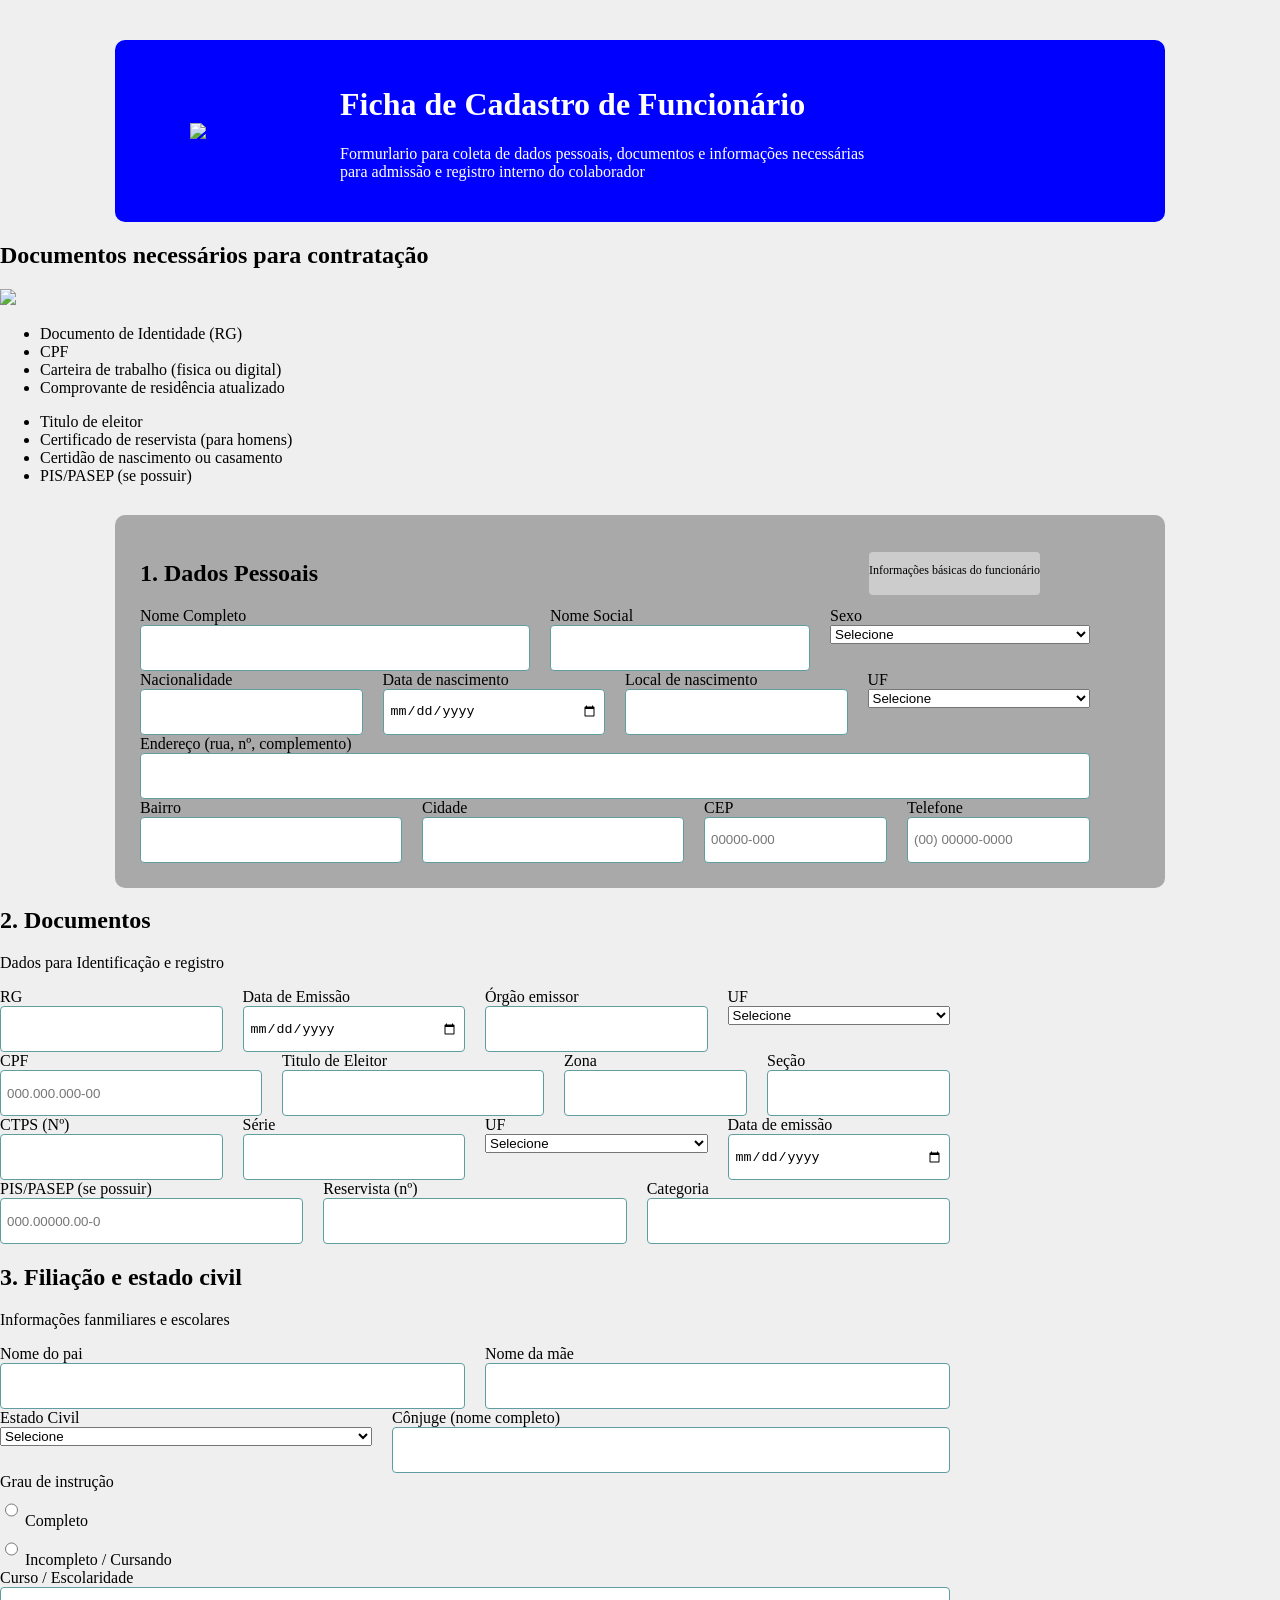
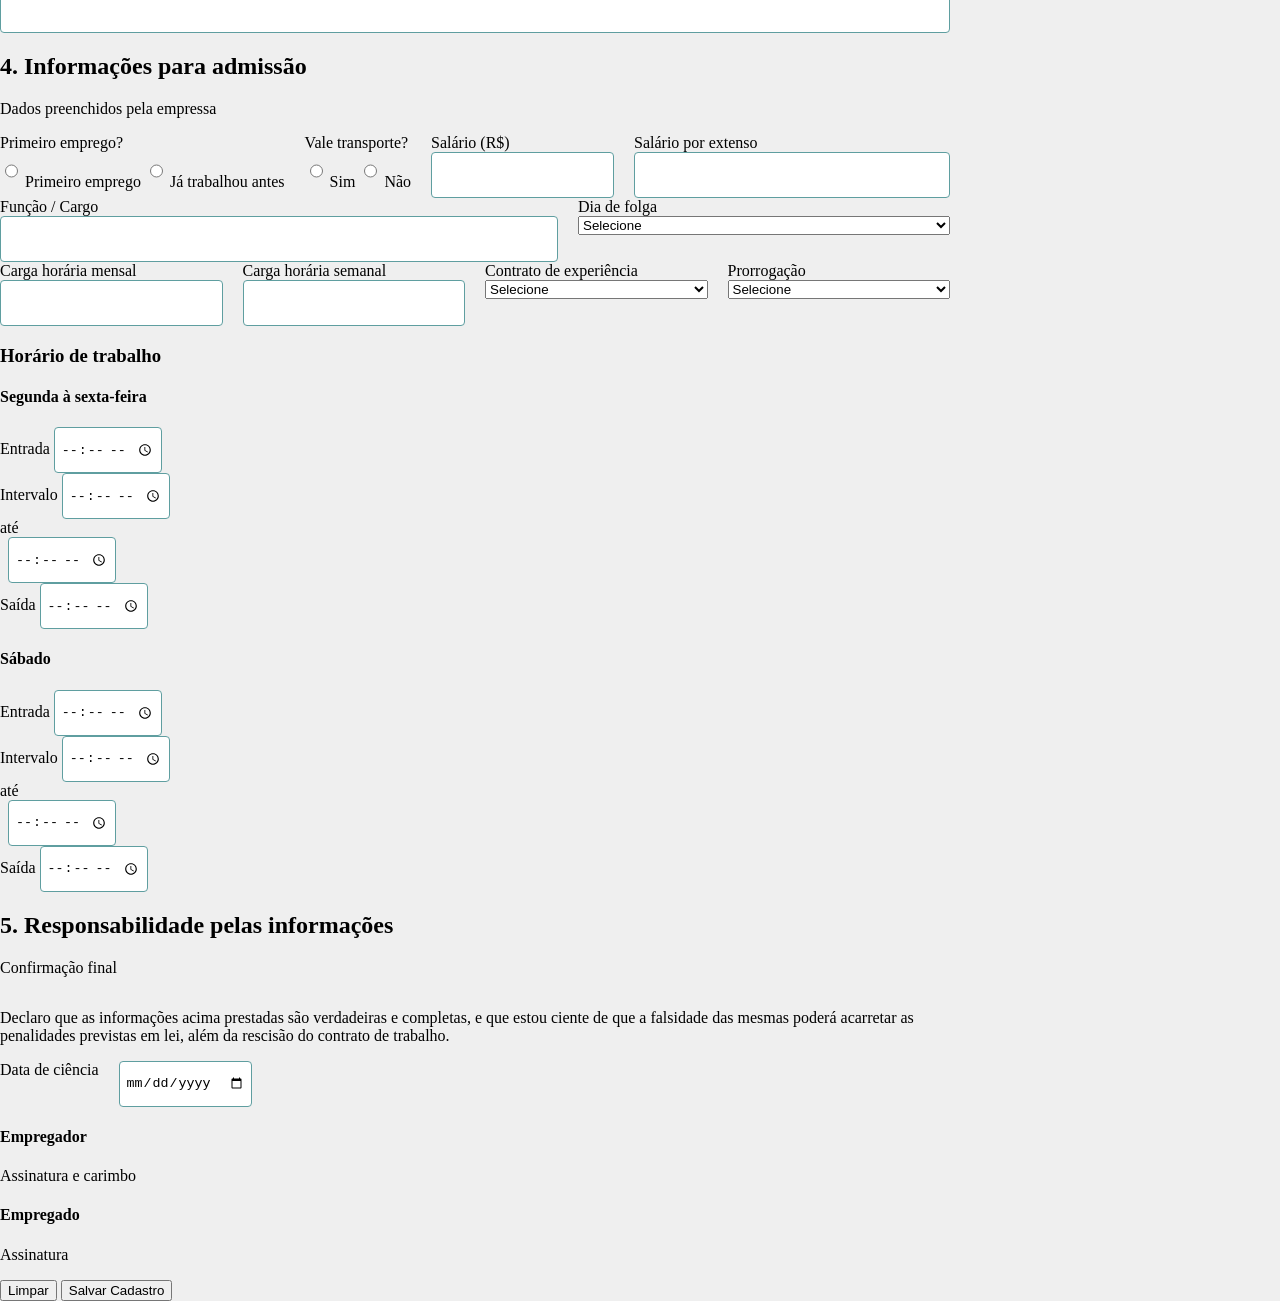
==== luis.htm @ 19c0e2f4 "F" ====
<!DOCTYPE html>
<html lang="pt-br">
<head>
    <meta charset="UTF-8">
    <link rel="stylesheet" href="style.css">
    <link href="https://fonts.googleapis.com/css2?family=Poppins:wght@400;500;600;700&display=swap" rel="stylesheet">
    <meta name="viewport" content="width=device-width, initial-scale=1.0">
    <title>Ficha de Cadastro</title>
</head>
<body>
    <form>

    <div class="topo">
        <div class="image">
            <img src="images/prancheta.png"></img>
        </div>
        <div class="cadastro-topo">
            <h1>Ficha de Cadastro de Funcionário</h1>
            <p>Formurlario para coleta de dados pessoais, documentos e informações necessárias  para admissão e registro interno do colaborador</p>
        </div>
    </div>

    <div class="documentosnecessarios">
        <h2>Documentos necessários para contratação</h2>
        <div class="colunas">
        <div class="image-doc">
            <img src="images/documento-de-texto (2).png"></img>
        </div>
        <div class="dados-left">
            <ul>
                <li>Documento de Identidade (RG)</li>
                <li>CPF</li>
                <li>Carteira de trabalho (fisica ou digital)</li>
                <li>Comprovante de residência atualizado</li>
            </ul>
        </div>
        <div class="dados-right">
            <ul>
                <li>Titulo de eleitor</li>
                <li>Certificado de reservista (para homens)</li>
                <li>Certidão de nascimento ou casamento</li>
                <li>PIS/PASEP (se possuir)</li>
            </ul>
        </div>
       </div>
    </div>
    <div class="dados-pessoais">
        <div class="informacao-funcionario">
            <h2>1. Dados Pessoais</h2>
            <p>Informações básicas do funcionário</p>
        </div>
        
        <div class="linha">
            <div class="grande">
        <label>Nome Completo</label>
        <input type="text">
        </div>

        <div class="medio">
            <label>Nome Social</label>
            <input type="text">
        </div>

        <div class="medio">
            <label>Sexo</label>
            <select id="Sexo">
            <option value="" disabled selected hidden>Selecione</option>
            <option value="">Masculino</option>
            <option value="">Feminino</option>
            </select>
        </div>
        </div>

        <div class="linha">

            <div class="pequeno">
                <label>Nacionalidade</label>
                <input type="text">
            </div>

            <div class="pequeno">
                <label>Data de nascimento</label>
                <input type="date">
            </div>

            <div class="pequeno">
                <label>Local de nascimento</label>
                <input type="text">
            </div>

            <div class="pequeno">
                <label>UF</label>
                <select id="UF">
    <option value="" disabled selected hidden>Selecione</option>
    <option value="">AC</option>
    <option value="">AL</option>
    <option value="">AP</option>
    <option value="">AM</option>
    <option value="">BA</option>
    <option value="">CE</option>
    <option value="">DF</option>
    <option value="">ES</option>
    <option value="">GO</option>
    <option value="">MA</option>
    <option value="">MT</option>
    <option value="">MS</option>
    <option value="">MG</option>
    <option value="">PA</option>
    <option value="">PB</option>
    <option value="">PR</option>
    <option value="">PE</option>
    <option value="">PI</option>
    <option value="">RJ</option>
    <option value="">RN</option>
    <option value="">RS</option>
    <option value="">RO</option>
    <option value="">RR</option>
    <option value="">SC</option>
    <option value="">SP</option>
    <option value="">SE</option>
    <option value="">TO</option>
    </select>
            </div>

        </div>

        <div class="linha">

            <div class="extra">
            <label>Endereço (rua, nº, complemento)</label>
            <input type="text">
            </div>

        </div>

        <div class="linha">

            <div class="medio">
                <label>Bairro</label>
                <input type="text">
            </div>

            <div class="medio">
                <label>Cidade</label>
                <input type="text">
            </div>

            <div class="pequeno">
                <label>CEP</label>
                <input type="text" placeholder="00000-000">
            </div>

            <div class="pequeno">
                <label>Telefone</label>
                <input type="text" placeholder="(00) 00000-0000">
            </div>
        </div>

    </div>
</div>
</div>

<div class="corpo">

    <div class="documentos">
        <div class="dados-iden">
            <h2>2. Documentos</h2>
            <p>Dados para Identificação e registro</p>
        </div>

            <div class="linha">

                <div class="medio">
                <label>RG</label>
                <input type="text">
                </div>

            <div class="medio">
                <label>Data de Emissão</label>
                <input type="date">
            </div>

            <div class="medio">
                <label>Órgão emissor</label>
                <input type="text">
            </div>

            <div class="medio">
                <label>UF</label>
                <select id="UF">
    <option value="" disabled selected hidden>Selecione</option>
    <option value="">AC</option>
    <option value="">AL</option>
    <option value="">AP</option>
    <option value="">AM</option>
    <option value="">BA</option>
    <option value="">CE</option>
    <option value="">DF</option>
    <option value="">ES</option>
    <option value="">GO</option>
    <option value="">MA</option>
    <option value="">MT</option>
    <option value="">MS</option>
    <option value="">MG</option>
    <option value="">PA</option>
    <option value="">PB</option>
    <option value="">PR</option>
    <option value="">PE</option>
    <option value="">PI</option>
    <option value="">RJ</option>
    <option value="">RN</option>
    <option value="">RS</option>
    <option value="">RO</option>
    <option value="">RR</option>
    <option value="">SC</option>
    <option value="">SP</option>
    <option value="">SE</option>
    <option value="">TO</option>
    </select>
            </div>

        </div>

        <div class="linha">

            <div class="medio">
                <label>CPF</label>
                <input type="text" placeholder="000.000.000-00">
            </div>

            <div class="medio">
                <label>Titulo de Eleitor</label>
                <input type="text">
            </div>

            <div class="pequeno">
                <label>Zona</label>
                <input type="text">
            </div>

            <div class="pequeno">
                <label>Seção</label>
                <input type="text">
            </div>

        </div>

        <div class="linha">

            <div class="medio">
                <label>CTPS (Nº)</label>
                <input type="text">
            </div>

            <div class="medio">
                <label>Série</label>
                <input type="text">
            </div>

            <div class="medio">
                <label>UF</label>
                <select id="UF">
    <option value="" disabled selected hidden>Selecione</option>
    <option value="">AC</option>
    <option value="">AL</option>
    <option value="">AP</option>
    <option value="">AM</option>
    <option value="">BA</option>
    <option value="">CE</option>
    <option value="">DF</option>
    <option value="">ES</option>
    <option value="">GO</option>
    <option value="">MA</option>
    <option value="">MT</option>
    <option value="">MS</option>
    <option value="">MG</option>
    <option value="">PA</option>
    <option value="">PB</option>
    <option value="">PR</option>
    <option value="">PE</option>
    <option value="">PI</option>
    <option value="">RJ</option>
    <option value="">RN</option>
    <option value="">RS</option>
    <option value="">RO</option>
    <option value="">RR</option>
    <option value="">SC</option>
    <option value="">SP</option>
    <option value="">SE</option>
    <option value="">TO</option>
    </select>
            </div>

            <div class="medio">
                <label>Data de emissão</label>
                <input type="date">
            </div>

        </div>

        <div class="linha">
            
            <div class="medio">
                <label>PIS/PASEP (se possuir)</label>
                <input type="text" placeholder="000.00000.00-0">
            </div>

            <div class="medio">
                <label>Reservista (nº)</label>
                <input type="text">
            </div>

            <div class="medio">
                <label>Categoria</label>
                <input type="text">
            </div>

        </div>
    </div>

    <div class="estado">
        <div class="info">
            <h2>3. Filiação e estado civil</h2>
            <p>Informações fanmiliares e escolares</p>
        </div>
        <div class="linha">

            <div class="grande">
                <label>Nome do pai</label>
                <input type="text">
            </div>

             <div class="grande">
                <label>Nome da mãe</label>
                <input type="text">
             </div>
        </div>

        <div class="linha">

            <div class="medio">
            <label>Estado Civil</label>
            <select>
                <option value="" disabled selected hidden>Selecione</option>
                <option>Solteiro(a)</option>
                <option>Casado(a)</option>
                <option>Divorciado(a)</option>
                <option>Viúvo(a)</option>
                <option>União estável</option>
            </select>
            </div>

            <div class="grande">
                <label>Cônjuge (nome completo)</label>
                <input type="text">
            </div>

        </div>
        
        <div class="linha">
           
            <div class="medio">

                <label class="titulo">Grau de instrução</label>

                <div class="grau-container">

                    <div class="opcao">
                        <input type="radio" name="grau">
                        <label>Completo</label>
                    </div>

                    <div class="opcao">
                        <input type="radio" name="grau">
                        <label>Incompleto / Cursando</label>
                    </div>

                    <div class="grande">
                        <label>Curso / Escolaridade</label>
                        <input type="text">
                    </div>

            </div>

                 </div>
            </div>
        </div>

        <div class="admi">
            <div class="empr">
                <h2>4. Informações para admissão</h2>
                <p>Dados preenchidos pela empressa</p>
            </div>

            <div class="linha">

                <div class="campo-radio">
                  <label>Primeiro emprego?</label>

                <div class="opcoes">
                  <input type="radio" name="emprego">
                  <span>Primeiro emprego</span>

                  <input type="radio" name="emprego">
                  <span>Já trabalhou antes</span>
                </div>
            </div>

            <div class="campo-radio">
                <label>Vale transporte?</label>
                <div class="opcoes">
                    <input type="radio" name="vale">
                    <span>Sim</span>
                    
                    <input type="radio" name="vale">
                    <span>Não</span>
                </div>
            </div>

                <div class="pequeno">
                    <label>Salário (R$)</label>
                    <input type="text">
                </div>

                <div class="grande">
                    <label>Salário por extenso</label>
                    <input type="text">
                </div>
            </div>

            <div class="linha">

                <div class="grande">
                        <label>Função / Cargo</label>
                        <input type="text">
                </div>

                <div class="medio">
                        <label>Dia de folga</label>
                        <select>
                            <option value="" disabled selected hidden>Selecione</option>
                            <option>Segunda-feira</option>
                            <option>Terça-feira</option>
                            <option>Quarta-feira</option>
                            <option>Quinta-feira</option>
                            <option>Sexta-feira</option>
                            <option>Sábado</option>
                            <option>Domingo</option>
                        </select>
                </div>

                </div>
                
                <div class="linha">

                    <div class="medio">
                        <label>Carga horária mensal</label>
                        <input type="text">
                    </div>

                    <div class="medio">
                        <label>Carga horária semanal</label>
                        <input type="text">
                    </div>

                    <div class="medio">
                        <label>Contrato de experiência</label>
                        <select>
                            <option value="" disabled selected hidden>Selecione</option>
                            <option>30 dias</option>
                            <option>45 dias</option>
                            <option>60 dias</option>
                            <option>90 dias</option>
                        </select>
                    </div>

                    <div class="medio">
                        <label>Prorrogação</label>
                        <select>
                            <option value="" disabled selected hidden>Selecione</option>
                            <option>30 dias</option>
                            <option>45 dias</option>
                            <option>60 dias</option>
                        </select>
                    </div>
                    
                </div>

                <div class="linha">
                    <div class="box-horario">

                        <h3 class="titulo-horario">Horário de trabalho</h3>
                        <h4 class="subtitulo">Segunda à sexta-feira</h4>

                    <div class="horario-container">

                    <div class="campo-hora">
                        <label>Entrada</label>
                        <input type="time">
                    </div>

                    <div class="campo-hora">
                        <label>Intervalo</label>
                        <input type="time">
                    </div>

                    <span class="texto-ate">até</span>

                     <div class="campo-hora">
                        <label>&nbsp;</label>
                        <input type="time">
                    </div>

                    <div class="campo-hora">
                        <label>Saída</label>
                        <input type="time">
                    </div>

                    </div>


                        <h4 class="subtitulo">Sábado</h4>

                    <div class="horario-container">

                    <div class="campo-hora">
                        <label>Entrada</label>
                        <input type="time">
                    </div>

                    <div class="campo-hora">
                        <label>Intervalo</label>
                        <input type="time">
                    </div>

                    <span class="texto-ate">até</span>

                    <div class="campo-hora">
                        <label>&nbsp;</label>
                        <input type="time">
                    </div>

                    <div class="campo-hora">
                        <label>Saída</label>
                        <input type="time">
                    </div>

                    </div>

                    </div>

                </div>


            </div>

        </div>

        <div class="final">

            <div class="resp">
            <div class="conf">
                <h2>5. Responsabilidade pelas informações</h2>
                <p>Confirmação final</p>
            </div>

            <div class="linha">

                <div class="caixa-declaracao">
                 <p>
        Declaro que as informações acima prestadas são verdadeiras e completas, e que estou ciente de que a falsidade das mesmas poderá acarretar as penalidades previstas em lei, além da rescisão do contrato de trabalho.
                 </p>

                </div>

            </div>

            <div class="linha">
                <label>Data de ciência</label>
                <input type="date">
            </div>

            <div class="assinaturas">

            <div class="assinatura-box">
            <div class="linha-assinatura"></div>
                <h4>Empregador</h4>
                <p>Assinatura e carimbo</p>
            </div>

            <div class="assinatura-box">
            <div class="linha-assinatura"></div>

            <h4>Empregado</h4>
            <p>Assinatura</p>
            </div>

            </div>

        </div>
        </div>

            <div class="botoes">

                <button type="reset" class="btn-limpar">
                    Limpar
                </button>

                <button type="submit" class="btn-enviar">
                    Salvar Cadastro
                </button>

            </div>

    </div>
</div>
    
</form>
</body>
<script src="script.js"></script>
</html>
---- style.css ----
body{
    margin: 0;
    padding: 0;
    background-color: #efefef;
}

.topo{
    display: flex;
    width: 1000px;
    background-color: #0000FF;
    border-radius: 10px;
    margin: auto;
    margin-top: 40px;
    padding: 25px;
    color: #fff;
}

.topo img{
    width: 100px;
}

.image {
    display: flex;
    align-items: center;
    justify-content: center;
    flex: 1;
}

.cadastro-topo{
    flex: 4;
}

.cadastro-topo p {
    padding-right: 250px;
}
.documentos-necessarios {
    display: flex;
    width: 1000px;
    margin: auto;
    background-color: #87CEEB;
    padding: 25px;
    margin-top: 30px;
    border-radius: 10px;
}

.imagem-documentos {
    flex: 0;
    display: flex;
    justify-content: center;
    align-items: center;
}

.imagem-documentos img{
    width: 85px;
} 


.dados-left {
    flex: 2px;
}

.dados-right {
    flex: 2px;
}

.dados-pessoais {
    display: flex;
    width: 1000px;
    margin: auto;
    padding: 25px;
    background-color: #A9A9A9;
    border-radius: 10px;
    margin-top: 30px;
    flex-direction: column;
}

.informacao-funcionario {
    display: flex;
    justify-content: space-between;
    width: 900px;
}

.informacao-funcionario p {
    background-color: #ccc;
    line-height: 3;
    padding-left: 20px 8px 2px 8px;
    font-size: 12px;
    border-radius: 4px;
}

.pequeno {
    flex: 1;
    display: flex;
    flex-direction: column;
}

.medio {
    flex: 2;
    display: flex;
    flex-direction: column;
}

.grande{
    flex: 3;
    display: flex;
    flex-direction: column;
}

.extra{
    flex: 6;
    display: flex;
    flex-direction: column;
}

.linha {
    display: flex;
    width: 950px;
    gap: 20px;
}

input {
    height: 32px;
    border: solid 1px cadetblue;
    border-radius: 4px;
    outline: none;
    padding: 6px;
}
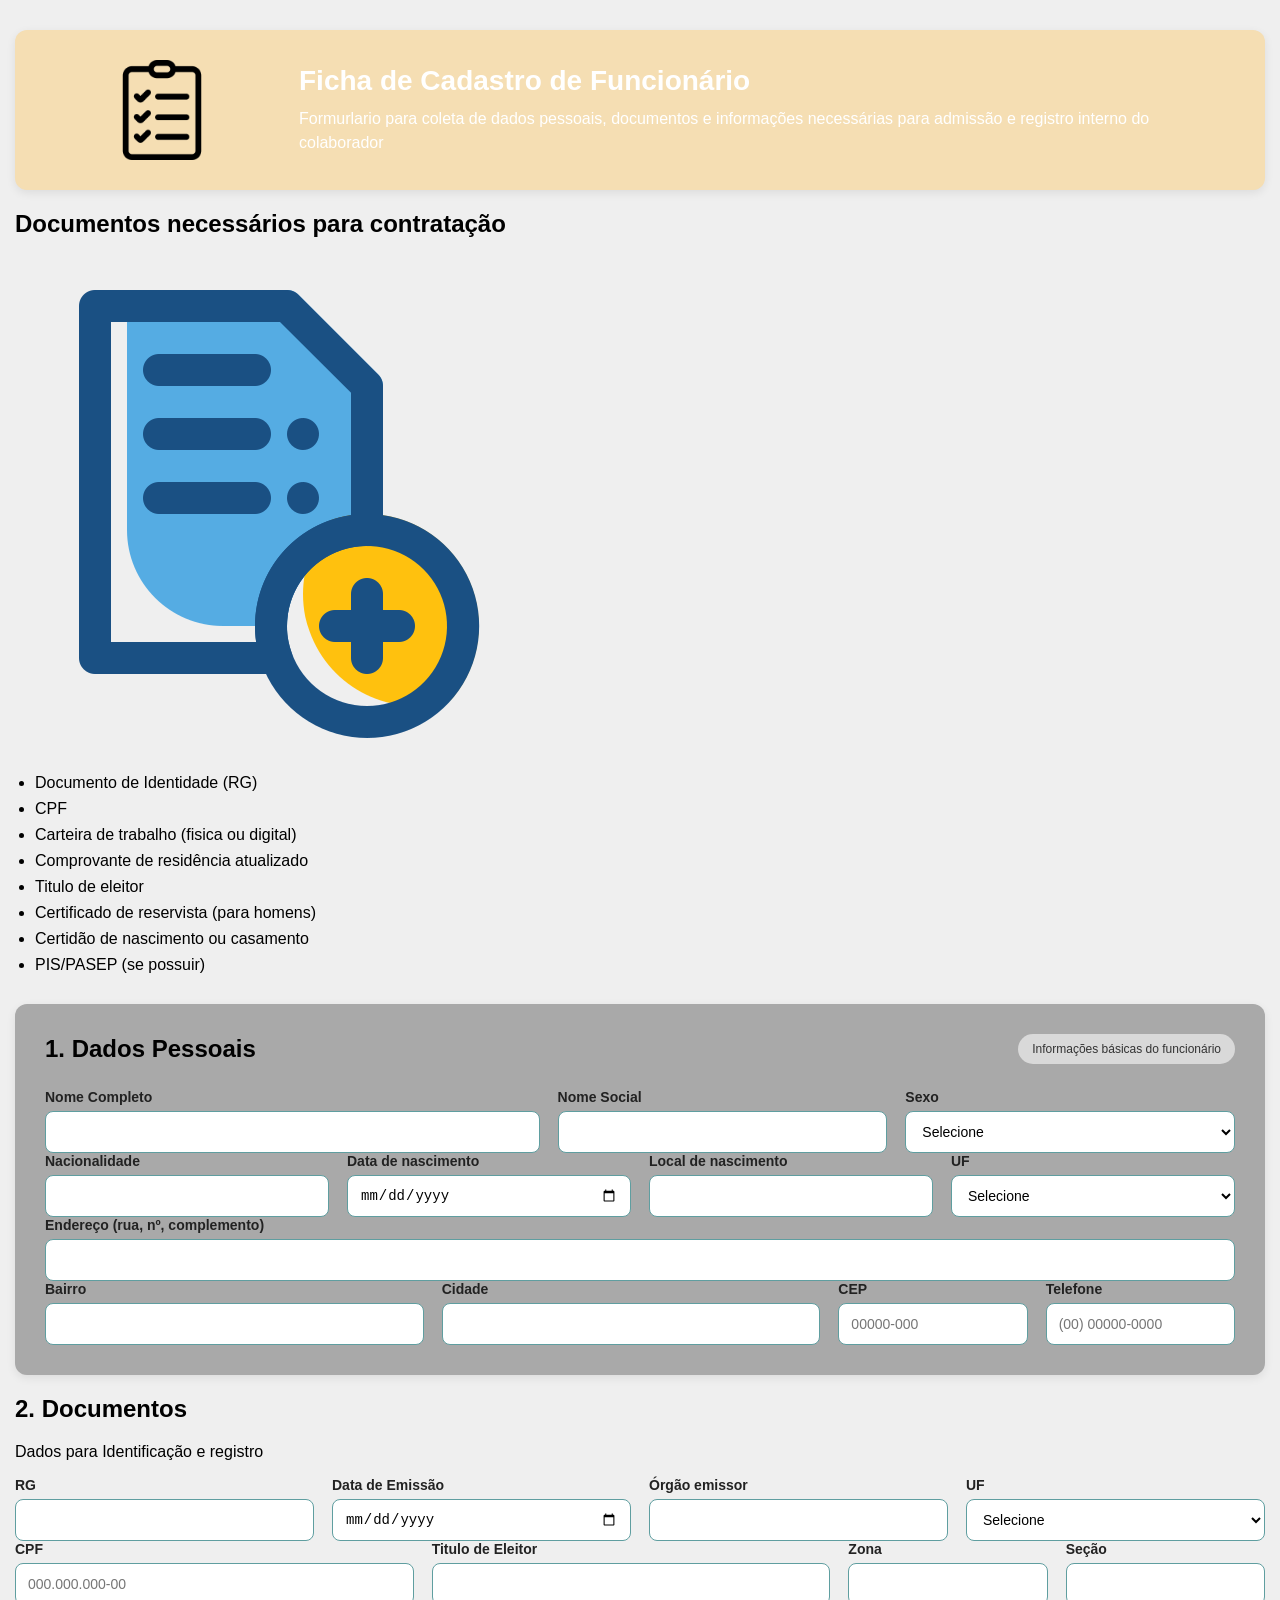
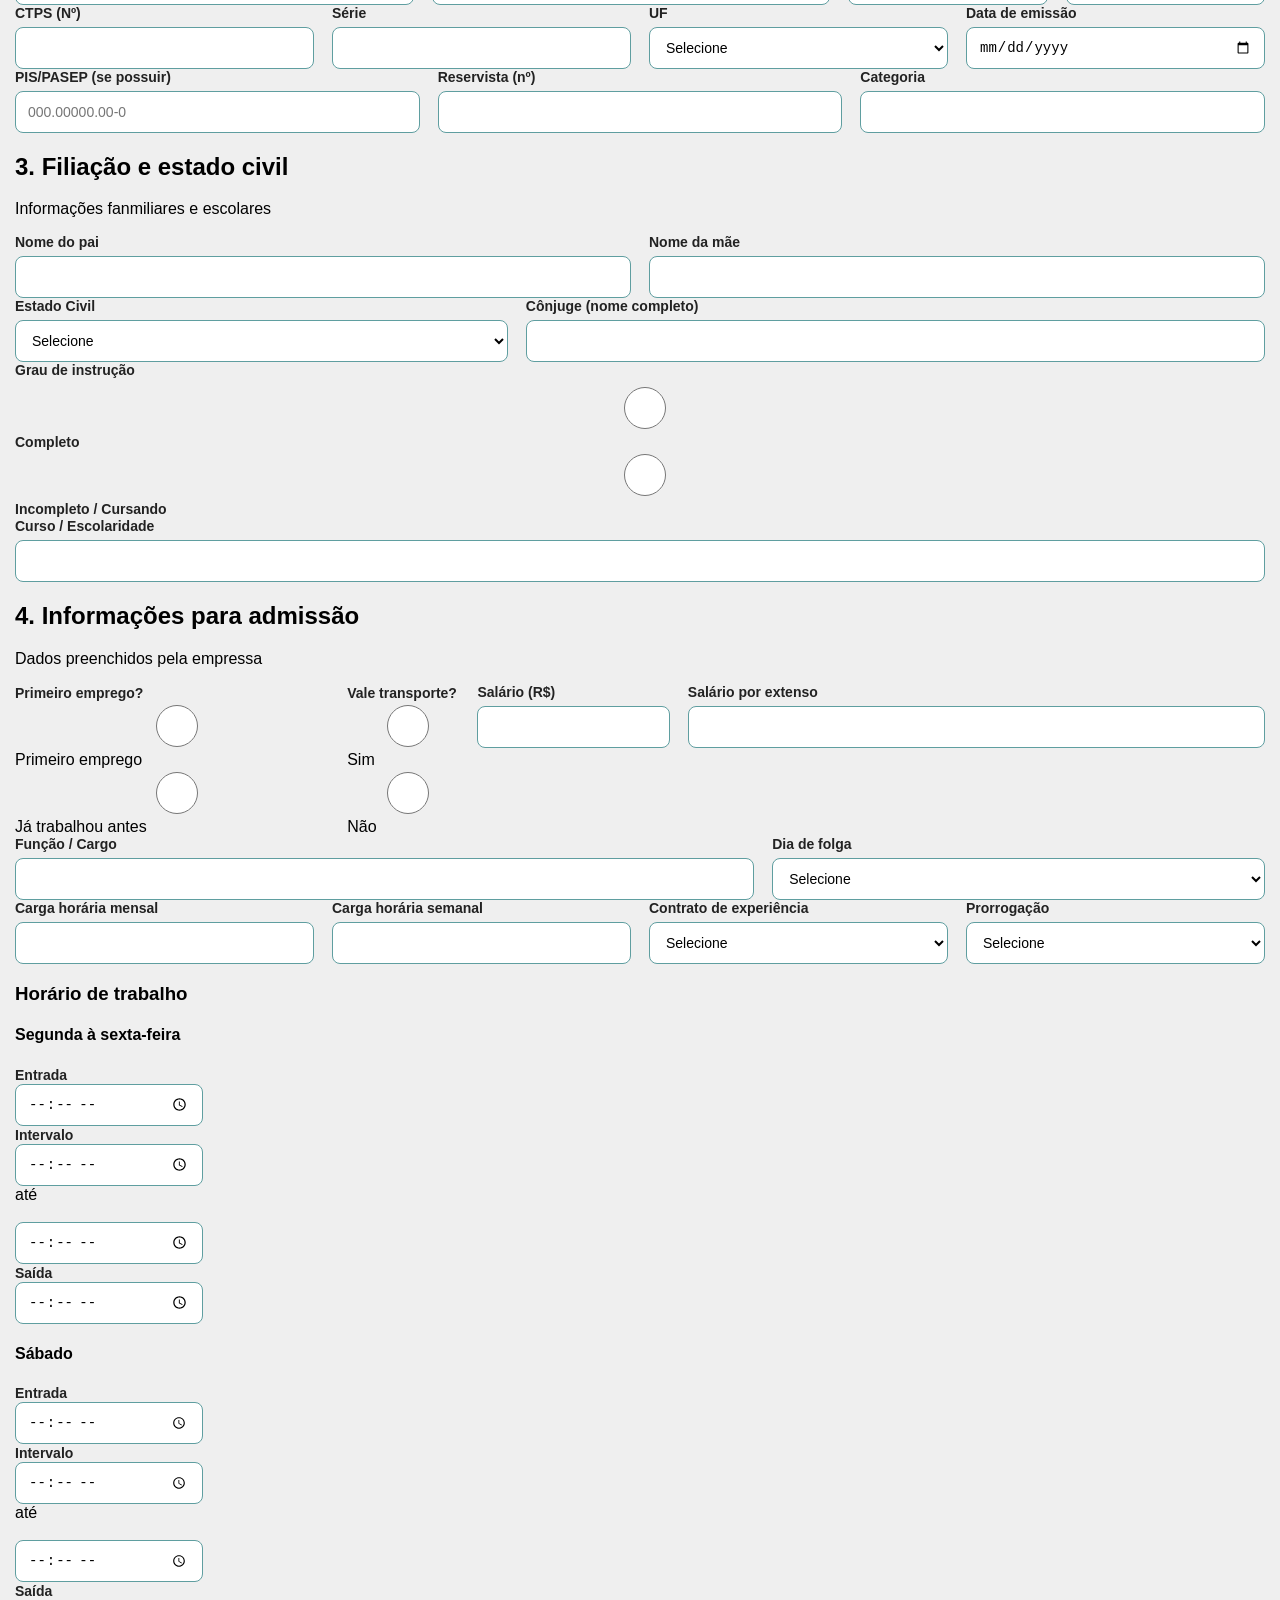
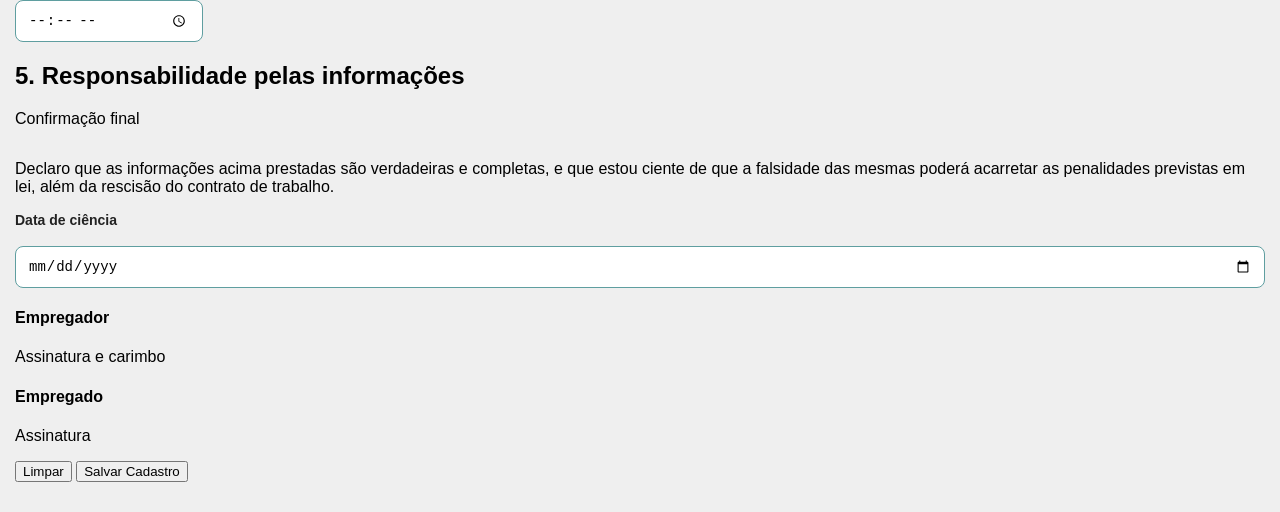
==== commit 0896740a: "metade do trabalho ja feito" ====
--- a/luis.htm
+++ b/luis.htm
@@ -12,7 +12,7 @@
 
     <div class="topo">
         <div class="image">
-            <img src="images/prancheta.png"></img>
+            <img src="imagens/imagens.png"></img>
         </div>
         <div class="cadastro-topo">
             <h1>Ficha de Cadastro de Funcionário</h1>
@@ -24,7 +24,7 @@
         <h2>Documentos necessários para contratação</h2>
         <div class="colunas">
         <div class="image-doc">
-            <img src="images/documento-de-texto (2).png"></img>
+            <img src="imagens/registro.png"></img>
         </div>
         <div class="dados-left">
             <ul>
--- a/style.css
+++ b/style.css
@@ -1,21 +1,35 @@
-body{
-    margin: 0;
-    padding: 0;
+
+* {
+    box-sizing: border-box;
+}
+
+body {
+    margin: 0;
+    padding: 30px 15px;
     background-color: #efefef;
-}
-
-.topo{
-    display: flex;
-    width: 1000px;
-    background-color: #0000FF;
-    border-radius: 10px;
+    font-family: Arial, sans-serif;
+}
+
+/* Container */
+.container {
+    max-width: 1000px;
+    width: 100%;
     margin: auto;
-    margin-top: 40px;
-    padding: 25px;
+}
+
+/* TOPO */
+.topo {
+    display: flex;
+    background-color: #F5DEB3;
+    border-radius: 12px;
+    padding: 30px;
     color: #fff;
-}
-
-.topo img{
+    align-items: center;
+    gap: 20px;
+    box-shadow: 0 3px 10px rgba(0,0,0,0.08);
+}
+
+.topo img {
     width: 100px;
 }
 
@@ -26,102 +40,169 @@
     flex: 1;
 }
 
-.cadastro-topo{
+.cadastro-topo {
     flex: 4;
 }
 
+.cadastro-topo h1 {
+    margin: 0 0 10px 0;
+    font-size: 28px;
+}
+
 .cadastro-topo p {
-    padding-right: 250px;
-}
+    margin: 0;
+    line-height: 1.5;
+}
+
+/* DOCUMENTOS */
 .documentos-necessarios {
     display: flex;
-    width: 1000px;
-    margin: auto;
     background-color: #87CEEB;
-    padding: 25px;
+    padding: 30px;
     margin-top: 30px;
-    border-radius: 10px;
+    border-radius: 12px;
+    align-items: center;
+    gap: 20px;
+    box-shadow: 0 3px 10px rgba(0,0,0,0.08);
 }
 
 .imagem-documentos {
-    flex: 0;
+    flex: 1;
     display: flex;
     justify-content: center;
     align-items: center;
 }
 
-.imagem-documentos img{
+.imagem-documentos img {
     width: 85px;
-} 
-
-
-.dados-left {
-    flex: 2px;
-}
-
+}
+
+.dados-left,
 .dados-right {
-    flex: 2px;
-}
-
+    flex: 2;
+}
+
+ul {
+    padding-left: 20px;
+    margin: 0;
+}
+
+li {
+    margin-bottom: 8px;
+}
+
+/* FORMULÁRIO */
 .dados-pessoais {
     display: flex;
-    width: 1000px;
-    margin: auto;
-    padding: 25px;
+    padding: 30px;
     background-color: #A9A9A9;
-    border-radius: 10px;
+    border-radius: 12px;
     margin-top: 30px;
     flex-direction: column;
+    box-shadow: 0 3px 10px rgba(0,0,0,0.08);
 }
 
 .informacao-funcionario {
     display: flex;
     justify-content: space-between;
-    width: 900px;
+    align-items: center;
+    width: 100%;
+    margin-bottom: 25px;
+}
+
+.informacao-funcionario h2 {
+    margin: 0;
 }
 
 .informacao-funcionario p {
-    background-color: #ccc;
-    line-height: 3;
-    padding-left: 20px 8px 2px 8px;
+    background-color: #d9d9d9;
+    padding: 8px 14px;
     font-size: 12px;
-    border-radius: 4px;
+    border-radius: 20px;
+    margin: 0;
+    color: #333;
+}
+
+/* LAYOUT DOS INPUTS */
+.linha {
+    display: flex;
+    flex-wrap: wrap;
+    width: 100%;
+    gap: 18px;
+}
+
+.pequeno,
+.medio,
+.grande,
+.extra,
+.input-group {
+    display: flex;
+    flex-direction: column;
+    gap: 6px;
 }
 
 .pequeno {
     flex: 1;
-    display: flex;
-    flex-direction: column;
-}
-
-.medio {
+    min-width: 140px;
+}
+
+.medio,
+.input-group {
     flex: 2;
-    display: flex;
-    flex-direction: column;
-}
-
-.grande{
+    min-width: 180px;
+}
+
+.grande {
     flex: 3;
-    display: flex;
-    flex-direction: column;
-}
-
-.extra{
+    min-width: 250px;
+}
+
+.extra {
     flex: 6;
-    display: flex;
-    flex-direction: column;
-}
-
-.linha {
-    display: flex;
-    width: 950px;
-    gap: 20px;
-}
-
-input {
-    height: 32px;
-    border: solid 1px cadetblue;
-    border-radius: 4px;
+}
+
+/* LABEL */
+label {
+    font-weight: bold;
+    font-size: 14px;
+    color: #222;
+}
+
+/* INPUTS */
+input,
+select {
+    height: 42px;
+    border: 1px solid #5f9ea0;
+    border-radius: 8px;
     outline: none;
-    padding: 6px;
+    padding: 0 12px;
+    width: 100%;
+    background-color: #fff;
+    transition: 0.2s ease;
+    font-size: 14px;
+}
+
+input:focus,
+select:focus {
+    border-color: #2f6f73;
+    box-shadow: 0 0 0 3px rgba(95, 158, 160, 0.2);
+}
+
+/* RESPONSIVO */
+@media (max-width: 768px) {
+    .topo,
+    .documentos-necessarios {
+        flex-direction: column;
+        text-align: center;
+    }
+
+    .informacao-funcionario {
+        flex-direction: column;
+        gap: 10px;
+        align-items: flex-start;
+    }
+
+    .linha {
+        gap: 12px;
+    }
 }
